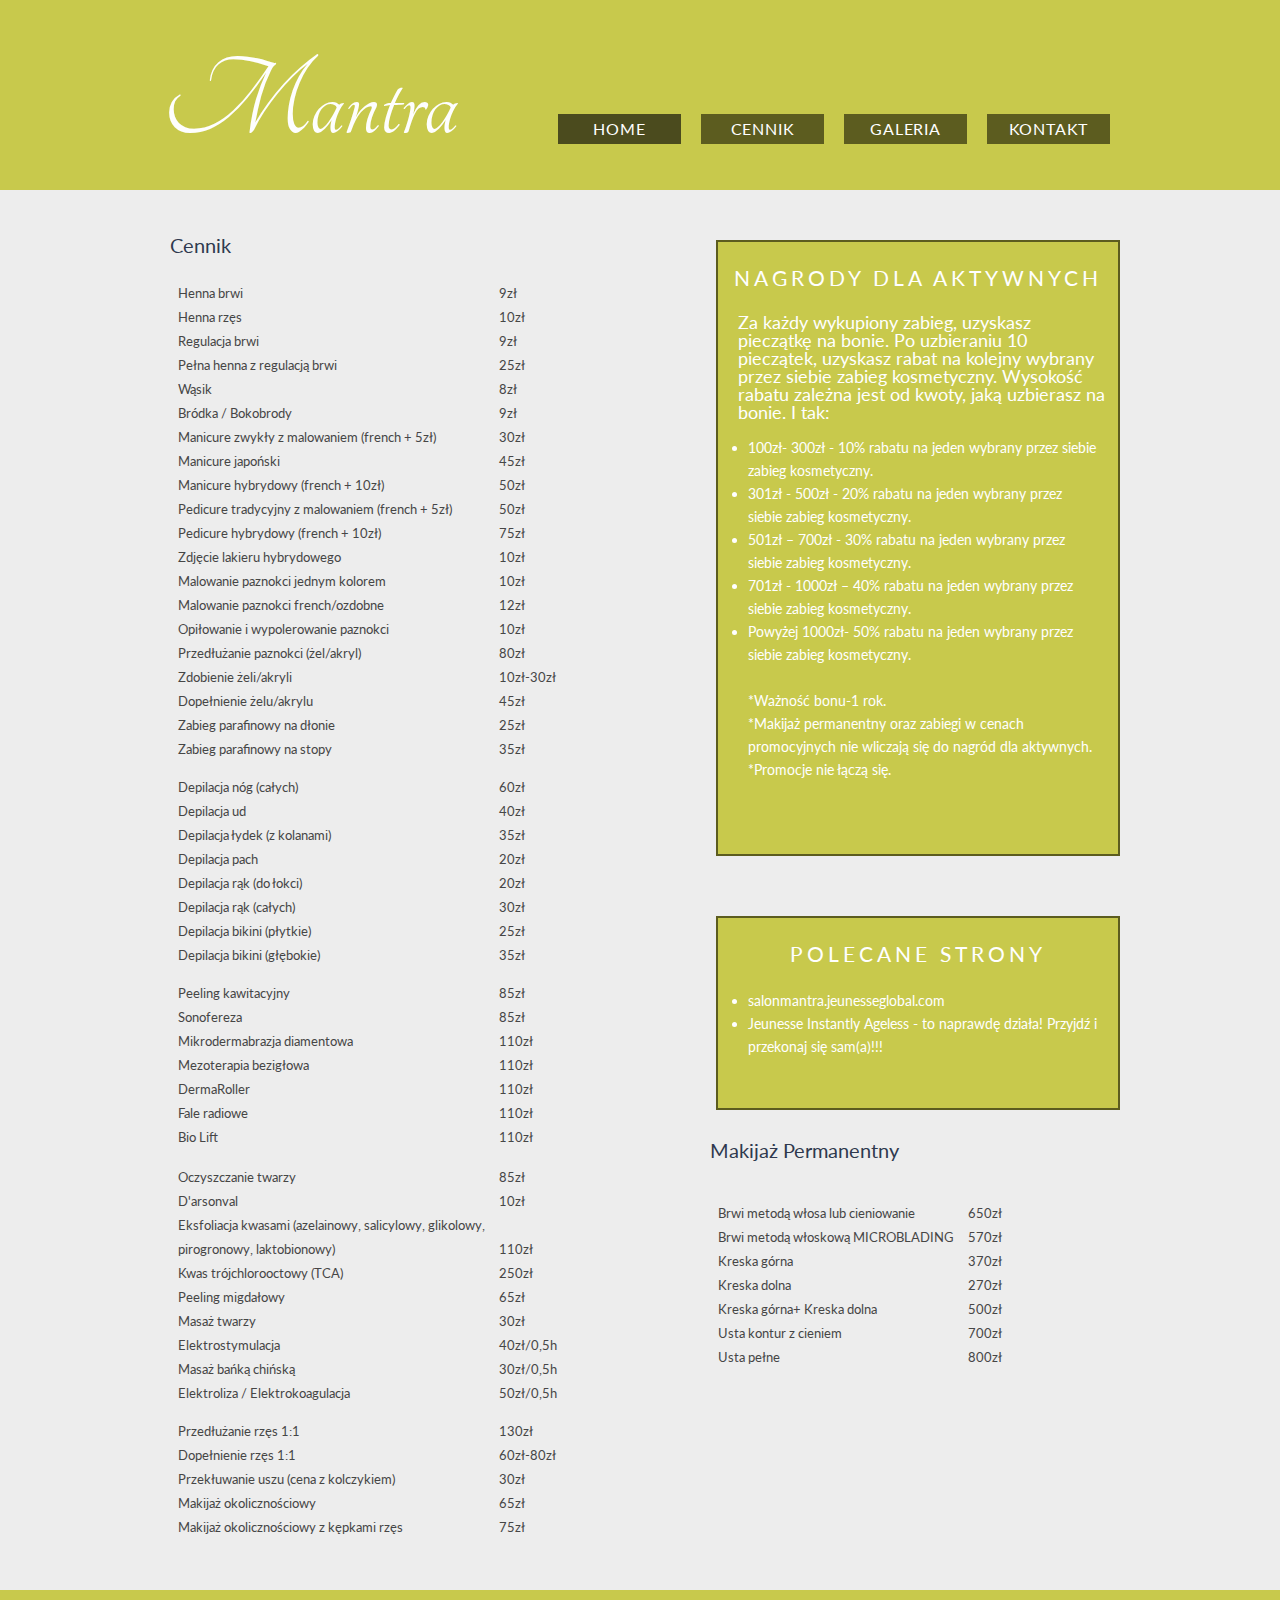
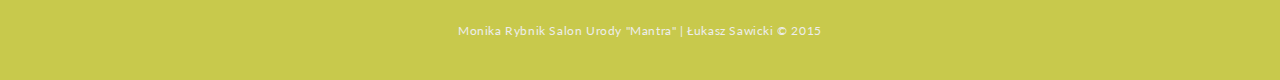
==== Salon Mantra/cennik.html @ 56162631 "strona mantra" ====
<!DOCTYPE HTML>
<!-- Website Template by freewebsitetemplates.com -->
<html>
<head>
	<meta charset="UTF-8">
	<meta name="keywords" content="salon urody, salon kosmetyczny, salon marta, salon piękności, Monika Rybnik, salon urody Białystok, salon kosmetyczny, mantra, mantra Białystok, mantra Bialystok, salon Białystok, cennik, cena, zabiegi, zabieg koszt,uroda białystok" />
	<title>Cennik Mantra-Salon Urody Białystok</title>
	<link rel="stylesheet" href="css/style.css" type="text/css">
	<link href='https://fonts.googleapis.com/css?family=Lato|Montez|Mr+Dafoe|Nothing+You+Could+Do|Tangerine' rel='stylesheet' type='text/css'>
</head>
<body>
	<div id="header">
		<div class="section">
			<div class="logo">
				<a href="index.html">Mantra</a>
			</div>
			<ul>
				<li>
					<a href="index.html">home</a>
				</li>
				<li>
					<a href="cennik.html">cennik</a>
				</li>
				<li>
					<a href="galeria.html">galeria</a>
				</li>				
				<li>
					<a href="kontakt.html">kontakt</a>
				</li>
			</ul>
		</div>
	</div>
	<div id="body">
		<div class="blog">
			<div class="content">
				<h3>cennik</h3>
				<p>
					<table>
					<tr>
						<td>Henna brwi</td>	<td>9zł</td>
					</tr>
					<tr>
						<td>Henna rzęs</td>	<td>10zł</td>
					</tr>
					<tr>
						<td>Regulacja brwi</td>	<td>9zł</td>
					</tr>
					<tr>
						<td>Pełna henna z regulacją brwi</td>	<td>25zł</td>
					</tr>
					<tr>
						<td>Wąsik</td>	<td>8zł</td>
					</tr>
					<tr>
						<td>Bródka / Bokobrody</td>	<td>9zł</td>
					</tr>
					<tr>
						<td>Manicure zwykły z malowaniem (french + 5zł) </td>	<td>30zł</td>
					</tr>
					<tr>
						<td>Manicure japoński</td>	<td>45zł</td>
					</tr>
					<tr>
						<td>Manicure hybrydowy (french + 10zł)</td>	<td>50zł</td>
					</tr>
					<tr>
						<td>Pedicure tradycyjny z malowaniem (french + 5zł)</td>	<td>50zł</td>
					</tr>
					<tr>
						<td>Pedicure hybrydowy (french + 10zł)</td>	<td>75zł</td>
					</tr>
					
					<tr>
						<td>Zdjęcie lakieru hybrydowego </td>	<td>10zł</td>
					</tr>
					<tr>
						<td>Malowanie paznokci jednym kolorem</td>	<td>10zł</td>
					</tr>
					<tr>
						<td>Malowanie paznokci french/ozdobne</td>	<td>12zł</td>
					</tr>
					<tr>
						<td>Opiłowanie i wypolerowanie paznokci</td>	<td>10zł</td>
					</tr>
					<tr>
						<td>Przedłużanie paznokci (żel/akryl)</td>	<td>80zł</td>
					</tr>
					<tr>
						<td>Zdobienie żeli/akryli</td>	<td>10zł-30zł</td>
					</tr>
					<tr>
						<td>Dopełnienie żelu/akrylu</td>	<td>45zł</td>
					</tr>
					<tr>
						<td>Zabieg parafinowy na dłonie</td>	<td>25zł</td>
					</tr>
					<tr>
						<td>Zabieg parafinowy na stopy</td>	<td>35zł</td>
					</tr>
					<tr>
						<td></td>	<td></td>
					</tr>
					<tr>
						<td>Depilacja nóg (całych)</td>	<td>60zł</td>
					</tr>
					<tr>
						<td>Depilacja ud</td>	<td>40zł</td>
					</tr>
					<tr>
						<td>Depilacja łydek (z kolanami)</td>	<td>35zł</td>
					</tr>
					<tr>
						<td>Depilacja pach</td>	<td>20zł</td>
					</tr>
					<tr>
						<td>Depilacja rąk (do łokci)</td>	<td>20zł</td>
					</tr>
					<tr>
						<td>Depilacja rąk (całych)</td>	<td>30zł</td>
					</tr>
					<tr>
						<td>Depilacja bikini (płytkie)</td>	<td>25zł</td>
					</tr>
					<tr>
						<td>Depilacja bikini (głębokie)</td>	<td>35zł</td>
					</tr>
					<tr>
						<td></td>	<td></td>
					</tr>
					<tr>
						<td>Peeling kawitacyjny</td>	<td>85zł</td>
					</tr>
					<tr>
						<td>Sonofereza</td>	<td>85zł</td>
					</tr>
					<tr>
						<td>Mikrodermabrazja diamentowa</td>	<td>110zł</td>
					</tr>
					<tr>
						<td>Mezoterapia bezigłowa</td>	<td>110zł</td>
					</tr>
					<tr>
						<td>DermaRoller</td>	<td>110zł</td>
					</tr>
					<tr>
						<td>Fale radiowe</td>	<td>110zł</td>
					</tr>
					<tr>
						<td>Bio Lift</td>	<td>110zł</td>
					</tr>
					<tr>
						<td></td>	<td></td>
					</tr><tr>
					<tr>
						<td>Oczyszczanie twarzy</td>	<td>85zł</td>
					</tr>
					<tr>
						<td>D'arsonval</td>	<td>10zł</td>
					</tr>
					<tr>
						<td>Eksfoliacja kwasami (azelainowy, salicylowy, glikolowy,</td>
					</tr>
					<tr>
						<td>pirogronowy, laktobionowy)</td><td>110zł</td>
					</tr>
					
					<tr>
						<td>Kwas trójchlorooctowy (TCA)</td><td>250zł</td>
					</tr>	
					
					
					
					
					
					
					<tr>
						<td>Peeling migdałowy</td>	<td>65zł</td>
					</tr>
					<tr>
						<td>Masaż twarzy</td>	<td>30zł</td>
					</tr>
					<tr>
						<td>Elektrostymulacja</td>	<td>40zł/0,5h</td>
					</tr>
					<tr>
						<td>Masaż bańką chińską</td>	<td>30zł/0,5h</td>
					</tr>
					<tr>
						<td>Elektroliza / Elektrokoagulacja</td>	<td>50zł/0,5h</td>
					</tr>
					<tr>
						<td></td>	<td></td>
					</tr><tr>
						<td>Przedłużanie rzęs 1:1</td>	<td>130zł</td>
					</tr>
					<tr>
						<td>Dopełnienie rzęs 1:1</td>	<td>60zł-80zł</td>
					</tr>
					<tr>
						<td>Przekłuwanie uszu (cena z kolczykiem)</td>	<td>30zł</td>
					</tr>
					<tr>
						<td>Makijaż okolicznościowy</td>	<td>65zł</td>
					</tr>
					<tr>
						<td>Makijaż okolicznościowy z kępkami rzęs</td>	<td>75zł</td>
					</tr>
					
					</table>
				</p>
			</div>
			<div class="sidebar">
				<h3>NAGRODY DLA AKTYWNYCH</h3>	
					<p>
						Za każdy wykupiony zabieg, uzyskasz pieczątkę na bonie. Po uzbieraniu 10 pieczątek, uzyskasz rabat na kolejny wybrany przez siebie zabieg kosmetyczny. Wysokość rabatu zależna jest od kwoty, jaką uzbierasz na bonie. I tak:
					</p>
				
					<ul>
					<li>
						100zł- 300zł  - 10% rabatu na jeden wybrany przez siebie zabieg kosmetyczny.					
					</li>
					<li>
						301zł - 500zł - 20% rabatu na jeden wybrany przez siebie zabieg kosmetyczny.			
					</li>
					<li>
						501zł – 700zł - 30% rabatu na jeden wybrany przez siebie zabieg kosmetyczny.			
					</li>
					<li>
						701zł - 1000zł – 40% rabatu na jeden wybrany przez siebie zabieg kosmetyczny.				
					</li>
					<li>
						Powyżej 1000zł- 50% rabatu  na jeden wybrany przez siebie zabieg kosmetyczny.
					</li></br>
					*Ważność bonu-1 rok.</br>
					*Makijaż permanentny  oraz zabiegi w cenach promocyjnych nie wliczają się do nagród dla aktywnych.</br>                                                                                                                         
					*Promocje nie łączą się.</br></br>
				</ul>
			</div>
			
			<div class="sidebar">
				
					<h3>
					POLECANE STRONY     
					</h3>
					<ul>
						<li><a href="http://www.salonmantra.jeunesseglobal.com" target="_blank">salonmantra.jeunesseglobal.com</a></li>
                        <li><a href="https://www.youtube.com/watch?v=LsqzPWIlyFk" target="_blank">Jeunesse Instantly Ageless - to naprawdę działa! Przyjdź i  przekonaj się sam(a)!!! </a></li>
				</ul>
			</div>
			
			<table>
			<h3>Makijaż Permanentny</h3>
					<tr>
						<td>Brwi metodą włosa lub cieniowanie</td>	<td>650zł</td>
					</tr>
					<tr>
						<td>Brwi metodą włoskową MICROBLADING</td>	<td>570zł</td>
					</tr>
					<tr>
						<td>Kreska górna</td>	<td>370zł</td>
					</tr>
					<tr>
						<td>Kreska dolna</td>	<td>270zł</td>
					</tr>
					<tr>
						<td>Kreska górna+ Kreska dolna</td>	<td>500zł</td>
					</tr>
					<tr>
						<td>Usta kontur z cieniem</td>	<td>700zł</td>
					</tr>
					<tr>
						<td>Usta pełne</td>	<td>800zł</td>
					</tr>
			
					
			</table>
		</div>
	</div>
	<div id="footer">
		<div>
			<p>
				Monika Rybnik Salon Urody "Mantra" | Łukasz Sawicki &copy; 2015 
			</p>
		</div>
	</div>
</body>
</html>
---- Salon Mantra/css/style.css ----
body {
	background: #ededed url(../images/bg-header1.gif) repeat-x top center;
	line-height: 1;
	font-size: 14px;
	margin: 0;
	padding: 0;
	font-family: 'Lato', sans-serif;
}
#header {
	margin: 0 auto;
	padding: 0;
	width: 960px;
}
#header .section {
	margin: 0;
	padding: 0;
	overflow: hidden;
}
#header .section .logo {
	float: left;
	margin: 0;
	padding:40px 0 0 0;
	width: 300px;
}
#header .section .logo a {
	color: #fefefe;
	display: block;
	font-family:'Tangerine', cursive;
	font-size: 120px;
	font-weight: normal;
	height: 150px;
	line-height: 130px;
	margin: 0;
	padding: 0;
	text-align:center;
	text-decoration: none;
	width: 300px;
}
#header .section ul {
	display: inline-block;
	float: right;
	margin: 0;
	overflow: hidden;
	padding: 114px 0 0;
}
#header .section ul li {
	background-color:#5C5C1F;
	display: inline-block;
	float: left;
	list-style: none;
	margin: 0 10px;
	padding: 0;
	width:123px;
	height:30px;
	text-align:center;
	font-family: 'Lato', sans-serif;
}
#header .section ul li:first-child
{
	background-color:#4b4b1e;
}
#header .section ul li a {
	color: #fff;
	display: inline-block;
	font-size: 16px;
	height: 30px;
	letter-spacing: 0.05em;
	line-height: 30px;
	margin: 0;
	padding: 0 15px;
	text-align: center;
	text-decoration: none;
	text-transform: uppercase;
}
#header .section ul li a:hover {
	color: #ccc;
}
#header .article {
	background: #fff;
	border: 2px solid #5C5C1F;
	border-radius: 4px;
	margin: 50px auto 28px;
	overflow: hidden;
	padding: 0;
	width: 936px;

}
#header .article img {
	display: block;
	float: left;
	margin: 0 50px 0 0;
	padding: 0;
}
#header .article h1 {
	color: #1b2130;
	font-family: 'Lato', sans-serif;
	font-size: 15px;
	font-weight: normal;
	margin: 0;
	padding:0 5px 0 0;
}
#header .article h1 > span
{
	margin-left:325px;
	font-size:30px;
	font-family:'Tangerine';
}
#header .article h2 {
	color: #1b2130;
	font-family: 'Lato', sans-serif;
	font-size: 25px;
	font-weight: normal;
	margin: 0 ;
	text-align:center;
	padding:15px 6px 5px;
	line-height:175%;
}
#body {
	margin: 0 auto;
	min-height: 812px;
	padding: 20px 0 50px;
	width: 960px;
}
#body > ul {
	margin: 0;
	overflow: hidden;
	padding: 0;
}
#body > ul li {
	float: left;
	list-style: none;
	margin: 0 10px;
	padding: 0;
	width: 220px;
}
#body > ul li > a {
	border:2px solid #5C5C1F;
	display: block;
	margin: 0;
	padding:0;
	height:170px;
	color:#464646;
	text-decoration:none;
}
#body > ul li > a:hover {
	opacity: 0.9;
}
#body > ul li b {
	color: #000;
	display: block;
	font-size: 18px;
	font-weight: normal;
	margin: 0;
	padding: 10px 0 5px;
	text-transform: capitalize;
}
#body > ul li p {
	color: #464646;
	font-size: 12px;
	line-height: 24px;
	margin: 0;
	padding: 0;
}
#body > ul li p a
{
	color:#464646;
	text-decoration:underline;
}
#body > ul li p a:hover
{
	color:#121212;
}
#body > div {
	margin: 0;
	overflow: hidden;
	padding: 50px 0 0;
}

#body h2 {
	background-color:#5C5C1F;
	color: #fff;
	font-family: 'Comfortaa-Regular';
	font-size: 20px;
	font-weight: normal;
	height: 47px;
	letter-spacing: 0.1em;
	left: 15px;
	line-height: 47px;
	margin: 0;
	padding: 0 25px;
	position: absolute;
	text-transform: capitalize;
	top: -14px;
}
#body h3 {
	color: #2f394e;
	margin: 0;
	padding: 0;
	font-size: 20px;
	font-weight: normal;
	margin: 0;
	padding: 25px 10px 40px;
	text-transform: capitalize;
}
#body > b {
	color: #2f394e;
	display: inline-block;
	font-size: 18px;
	font-weight: normal;
	margin: 0;
	padding: 0 10px;
	text-transform: capitalize;
}
#body > p {
	color: #fff;
	font-size: 13px;
	line-height: 24px;
	margin: 0;
	padding: 30px 10px;
}
#body > p a {
	color: #464646;
	text-decoration: underline;
}
#body > p a:hover {
	color: #252525;
}
#body div div {
	float: left;
	margin: 0 10px;
	padding: 0;
}
#body .zabiegi
{
	float:right;
	font-size:16px;
	line-height:23px;
	color:#464646;
}
#body .zdj
{
	float:left;
	min-height:800px;
	margin:30px 40px 10px 0;
	width:350px;
	color:#464646;
}
#body .zdj > img
{
	margin: 0 30px 50px 0;
}
#body .zdj > ul > li
{
	font-size:15px;
	line-height:22px;
}
#body .zdj > ul > li:first-child
{
	list-style:none;
	color:#000;
	font-size:20px;
	padding:0 0 10px 0;
}
#body .zdj > ul > li >a
{
	color:#464646;
	text-decoration:none;
}
#body .zdj > ul > li >a:hover
{
	color:#121212;
	text-decoration:underline;
}
#body .zabiegi h3
{
	font-size:25px;
	color:#000;
}
#body .galeria 
{
	width:800px;
	margin-left:auto;
	margin-right:auto;
	margin-top:30px;
}
#body .galeria  > img
{
	width:190px;
	padding:20px;
	border:2px solid #5C5C1F;
	margin:10px;
}
#body div .featured {
	min-height: 450px;
	position: relative;
	width: 220px;

}
#body div .featured h2 {
	text-align: center;
}
#body div .featured h3 {
	color: #000;
	display: block;
	font-size: 18px;
	font-weight: normal;
	margin: 0;
	padding: 10px 0 5px;
	text-transform: capitalize;;
}
#body div .featured h1 {
	color: #000;
	display: block;
	font-size: 30px;
	font-weight: normal;
	margin: 0;
	padding: 10px 0 5px;
	text-transform: capitalize;
	text-align:center;
	margin-top:40px;
	line-height:160%;
}
#body div .featured th{
	color: #000;
	text-align:22px;
	
}
#body div .featured img {
	display: block;
	float: left;
	padding: 0;
	border:2px solid #5C5C1F;
	margin: 0 10px 10px 0;
}
#body div .featured p {
	clear: both;
	color: #464646;
	font-size: 12px;
	line-height: 24px;
	margin: 0;
	padding: 0;
}
#body div .featured h6{

}
#body div .featured p a {
	color: #464646;
}
#body div .featured p a:hover {
	color: #121212;
}
#body div .featured a> img:hover
{
	opacity: 0.9;
}
#body div .section {
	width: 460px;
}
#body div .section div {
	background: #c8c94c;
	border: 2px solid #5C5C1F;
	border-radius: 4px;
	float: none;
	margin: 0;
	padding: 0 15px;
	position: relative;
}
#body div .section .article {
	height: 183px;
	margin-bottom: 25px;
	padding: 35px 15px 20px;
	text-align: right;
}
#body div.section .article span 
{
	font-size:35px;
	line-height:220%;
	letter-spacing:1.5px;
	
}
#body div .section .article p {
	color: #fff;
	font-size: 17px;
	line-height: 135%;
	margin: 0;
	padding: 20px 0px;
	text-align: left;
	padding:0 25px 25px 25px;
}
#body div .section .article p a {
	color: #f5f5f5;
	font-size:15px;
	text-decoration:none;
}
#body div .section .article p a:hover {
	color: #333;
	text-decoration: underline;
}
#body div .section .article > a {
	color: #f5f5f5;
	font-size: 18px;
	text-decoration: none;

}
#body div .section .article > a:hover {
	color: #97d0d3;
}
#body div .section .newsletter {

	padding: 25px 35px 0 35px;
	position: relative;
	color:#ffffff;
}

#body  .section .newsletter > p  {
	font-size: 24px;
	letter-spacing: 0.03em;
	line-height: 20px;
	margin: 0;
	padding: 30px 0 0 0;
}
#body  .section .newsletter > p >table,tr,th
{
	font-size:18px;
	color:#ffffff;
	font-weight:normal;
	padding:5px 0 5px 25px;
	line-height:19px;
}
#body > .article {
	margin: 0;
	padding: 0;
	float:left
}
#body > .article p {
	color: #464646;
	font-size: 18px;
	line-height: 32px;
	margin: 0;
	padding: 0 10px;
}
#body > .article p >span
{
	line-height:45px;
	font-size:28px;
}
#body > .article h3 {
	padding-bottom: 25px;
	font-size:35px;
}
#body .sidebar_kon {
	float: right;
	margin: 30px 0 50px 0;
	padding: 0;
	width: 460px;
	min-height:400px;
	border:2px solid #5C5C1F;
}
#body .blog {
	padding: 0;
}
#body .content {
	float: left;
	margin: 0 55px 0 10px;
	padding: 0;
	width: 485px;
}
#body .content h3 {
	padding-bottom: 25px;
	padding-left: 0;
}
#body .content p {
	color: #464646;
	font-size: 13px;
	line-height: 24px;
	margin: 0;
	padding: 0 0 0;
}
#body .content p table, td,tr
{
	color:#464646;
	padding:6px;
	font-size:13px;
	line-height:10px;
}
#body .sidebar {
	background-color:#c8c94c;
	float: right;
	margin: 30px 0 30px 0;
	padding: 0;
	width: 400px;
	min-height:150px;
	border:2px solid #5C5C1F;
}
#body .sidebar a
{
	text-decoration:none;
	color:white;
}
#body .sidebar h3 {
	
	color: #ffffff;
	font-family: 'Lato', sans-serif;
	font-size: 21px;
	font-weight: normal;
	margin: 0;
	padding: 25px 10px;
	text-align: center;
	text-transform: capitalize;
	letter-spacing:4px;
}
#body .sidebar p
{
	color:#fff;
	font-size:18px;
	padding:0 5px 0 10px;	
	font-family: 'Lato', sans-serif;
	margin: 0 5px 15px 10px;
}
#body .sidebar ul {
	
	margin: 0 0 0 10px;
	padding: 0 20px 50px;
	color:#fff;
	line-height:23px;
}
#body .sidebar ul li {

	margin: 0;
	padding: 0 0 0;
}

#footer {
	background:#c8c94c;
	margin: 0;
	padding: 0;

}
#footer > div {
	margin: 0 auto;
	padding: 30px 0 30px;
	overflow: hidden;
	text-align: center;
	width: 960px;
}
#footer div p {
	color: #ededed;
	font-size: 12px;
	letter-spacing: 0.05em;
	margin: 0;
	padding:5px;
	width:380px;
	height:20px;
	margin-left:auto;
	margin-right:auto;
}
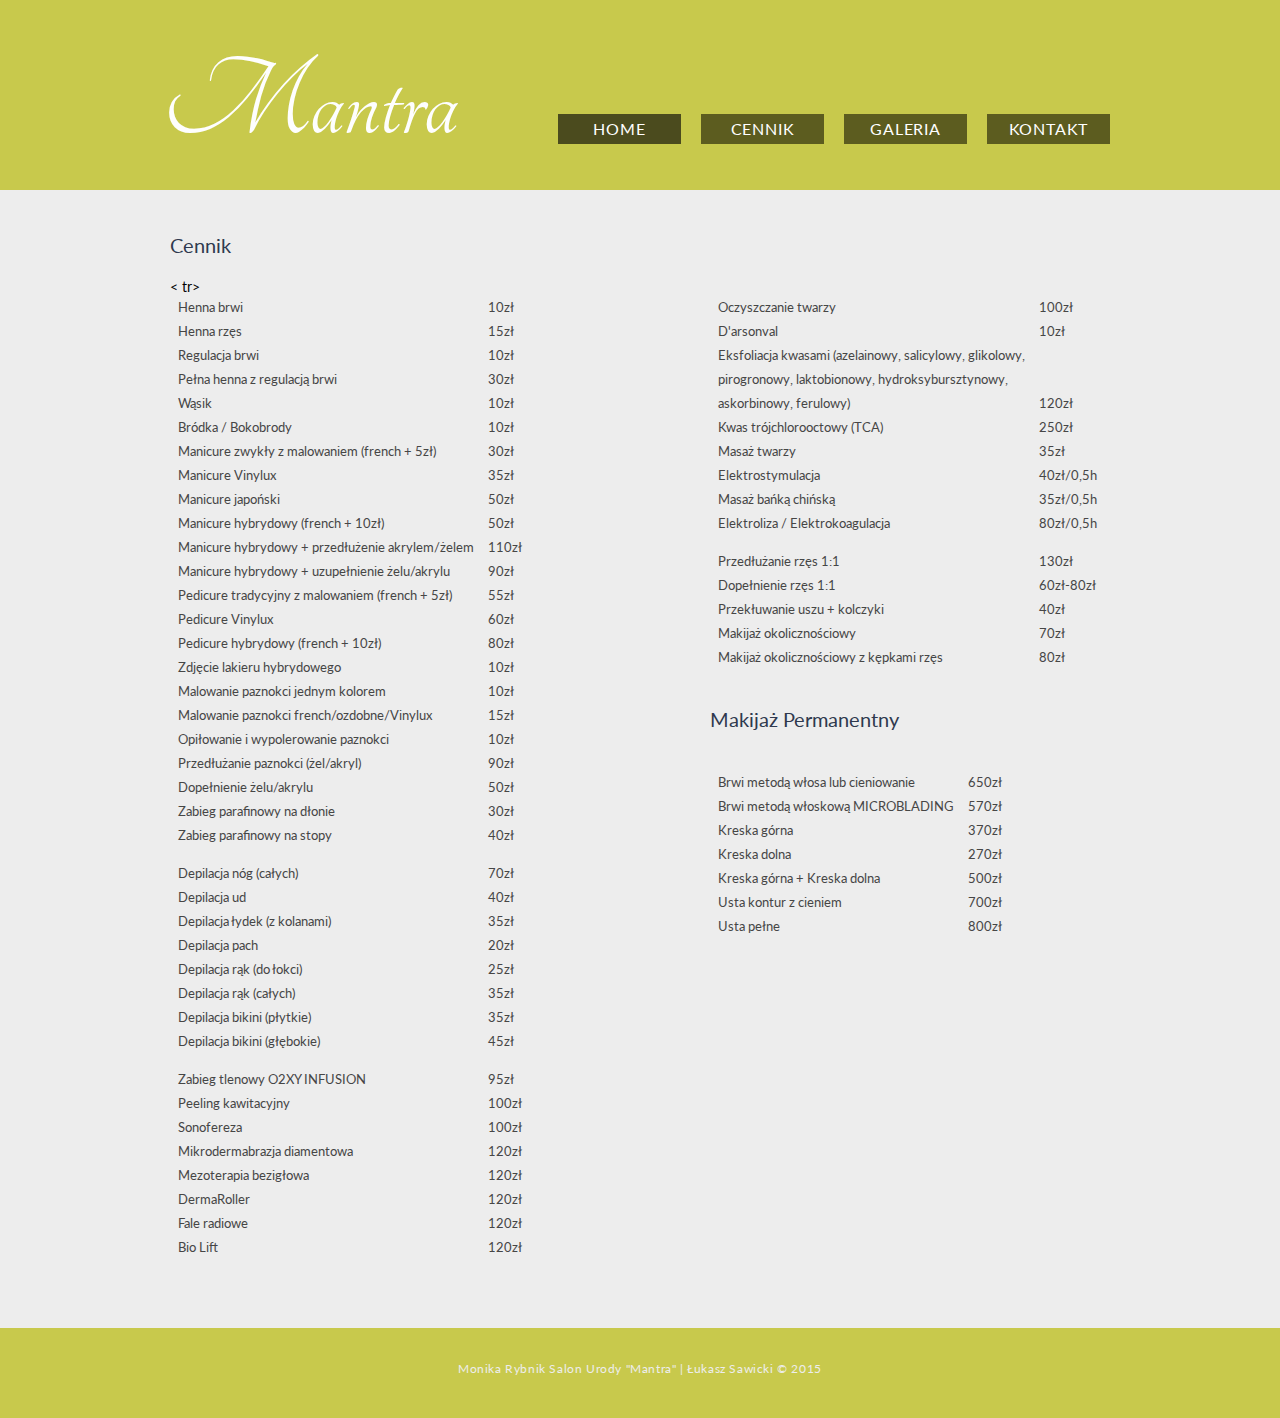
==== commit 1f1e7272: "cennik" ====
--- a/Salon Mantra/cennik.html
+++ b/Salon Mantra/cennik.html
@@ -34,40 +34,54 @@
 		<div class="blog">
 			<div class="content">
 				<h3>cennik</h3>
-				<p>
 					<table>
 					<tr>
-						<td>Henna brwi</td>	<td>9zł</td>
-					</tr>
-					<tr>
-						<td>Henna rzęs</td>	<td>10zł</td>
-					</tr>
-					<tr>
-						<td>Regulacja brwi</td>	<td>9zł</td>
-					</tr>
-					<tr>
-						<td>Pełna henna z regulacją brwi</td>	<td>25zł</td>
-					</tr>
-					<tr>
-						<td>Wąsik</td>	<td>8zł</td>
-					</tr>
-					<tr>
-						<td>Bródka / Bokobrody</td>	<td>9zł</td>
+						<td>Henna brwi</td>	<td>10zł</td>
+					</tr>
+					<tr>
+						<td>Henna rzęs</td>	<td>15zł</td>
+					</tr>
+					<tr>
+						<td>Regulacja brwi</td>	<td>10zł</td>
+					</tr>
+					<tr>
+						<td>Pełna henna z regulacją brwi</td>	<td>30zł</td>
+					</tr>
+					<tr>
+						<td>Wąsik</td>	<td>10zł</td>
+					</tr>
+					<tr>
+						<td>Bródka / Bokobrody</td>	<td>10zł</td>
 					</tr>
 					<tr>
 						<td>Manicure zwykły z malowaniem (french + 5zł) </td>	<td>30zł</td>
 					</tr>
 					<tr>
-						<td>Manicure japoński</td>	<td>45zł</td>
+						<td>Manicure Vinylux</td>	<td>35zł</td>
+					</tr><
+					tr>
+						<td>Manicure japoński</td>	<td>50zł</td>
 					</tr>
 					<tr>
 						<td>Manicure hybrydowy (french + 10zł)</td>	<td>50zł</td>
 					</tr>
-					<tr>
-						<td>Pedicure tradycyjny z malowaniem (french + 5zł)</td>	<td>50zł</td>
-					</tr>
-					<tr>
-						<td>Pedicure hybrydowy (french + 10zł)</td>	<td>75zł</td>
+					
+					<tr>
+						<td>Manicure hybrydowy + przedłużenie akrylem/żelem</td>	<td>110zł</td>
+					</tr>
+					
+					<tr>
+						<td>Manicure hybrydowy + uzupełnienie żelu/akrylu</td>	<td>90zł</td>
+					</tr>
+					<tr>
+						<td>Pedicure tradycyjny z malowaniem (french + 5zł)</td>	<td>55zł</td>
+					</tr>
+					
+					<tr>
+						<td>Pedicure Vinylux</td>	<td>60zł</td>
+					</tr>
+					<tr>
+						<td>Pedicure hybrydowy (french + 10zł)</td>	<td>80zł</td>
 					</tr>
 					
 					<tr>
@@ -77,31 +91,29 @@
 						<td>Malowanie paznokci jednym kolorem</td>	<td>10zł</td>
 					</tr>
 					<tr>
-						<td>Malowanie paznokci french/ozdobne</td>	<td>12zł</td>
+						<td>Malowanie paznokci french/ozdobne/Vinylux</td>	<td>15zł</td>
 					</tr>
 					<tr>
 						<td>Opiłowanie i wypolerowanie paznokci</td>	<td>10zł</td>
 					</tr>
 					<tr>
-						<td>Przedłużanie paznokci (żel/akryl)</td>	<td>80zł</td>
-					</tr>
-					<tr>
-						<td>Zdobienie żeli/akryli</td>	<td>10zł-30zł</td>
-					</tr>
-					<tr>
-						<td>Dopełnienie żelu/akrylu</td>	<td>45zł</td>
-					</tr>
-					<tr>
-						<td>Zabieg parafinowy na dłonie</td>	<td>25zł</td>
-					</tr>
-					<tr>
-						<td>Zabieg parafinowy na stopy</td>	<td>35zł</td>
-					</tr>
-					<tr>
-						<td></td>	<td></td>
-					</tr>
-					<tr>
-						<td>Depilacja nóg (całych)</td>	<td>60zł</td>
+						<td>Przedłużanie paznokci (żel/akryl)</td>	<td>90zł</td>
+					</tr>
+					
+					<tr>
+						<td>Dopełnienie żelu/akrylu</td>	<td>50zł</td>
+					</tr>
+					<tr>
+						<td>Zabieg parafinowy na dłonie</td>	<td>30zł</td>
+					</tr>
+					<tr>
+						<td>Zabieg parafinowy na stopy</td>	<td>40zł</td>
+					</tr>
+					<tr>
+						<td></td>	<td></td>
+					</tr>
+					<tr>
+						<td>Depilacja nóg (całych)</td>	<td>70zł</td>
 					</tr>
 					<tr>
 						<td>Depilacja ud</td>	<td>40zł</td>
@@ -113,46 +125,79 @@
 						<td>Depilacja pach</td>	<td>20zł</td>
 					</tr>
 					<tr>
-						<td>Depilacja rąk (do łokci)</td>	<td>20zł</td>
-					</tr>
-					<tr>
-						<td>Depilacja rąk (całych)</td>	<td>30zł</td>
-					</tr>
-					<tr>
-						<td>Depilacja bikini (płytkie)</td>	<td>25zł</td>
-					</tr>
-					<tr>
-						<td>Depilacja bikini (głębokie)</td>	<td>35zł</td>
-					</tr>
-					<tr>
-						<td></td>	<td></td>
-					</tr>
-					<tr>
-						<td>Peeling kawitacyjny</td>	<td>85zł</td>
-					</tr>
-					<tr>
-						<td>Sonofereza</td>	<td>85zł</td>
-					</tr>
-					<tr>
-						<td>Mikrodermabrazja diamentowa</td>	<td>110zł</td>
-					</tr>
-					<tr>
-						<td>Mezoterapia bezigłowa</td>	<td>110zł</td>
-					</tr>
-					<tr>
-						<td>DermaRoller</td>	<td>110zł</td>
-					</tr>
-					<tr>
-						<td>Fale radiowe</td>	<td>110zł</td>
-					</tr>
-					<tr>
-						<td>Bio Lift</td>	<td>110zł</td>
-					</tr>
-					<tr>
-						<td></td>	<td></td>
-					</tr><tr>
-					<tr>
-						<td>Oczyszczanie twarzy</td>	<td>85zł</td>
+						<td>Depilacja rąk (do łokci)</td>	<td>25zł</td>
+					</tr>
+					<tr>
+						<td>Depilacja rąk (całych)</td>	<td>35zł</td>
+					</tr>
+					<tr>
+						<td>Depilacja bikini (płytkie)</td>	<td>35zł</td>
+					</tr>
+					<tr>
+						<td>Depilacja bikini (głębokie)</td>	<td>45zł</td>
+					</tr>
+					<tr>
+						<td></td>	<td></td>
+					</tr>
+					
+					<tr>
+						<td>Zabieg tlenowy O2XY INFUSION</td><td>95zł</td>
+					</tr>
+					<tr>
+						<td>Peeling kawitacyjny</td>	<td>100zł</td>
+					</tr>
+					<tr>
+						<td>Sonofereza</td>	<td>100zł</td>
+					</tr>
+					<tr>
+						<td>Mikrodermabrazja diamentowa</td>	<td>120zł</td>
+					</tr>
+					<tr>
+						<td>Mezoterapia bezigłowa</td>	<td>120zł</td>
+					</tr>
+					<tr>
+						<td>DermaRoller</td>	<td>120zł</td>
+					</tr>
+					<tr>
+						<td>Fale radiowe</td>	<td>120zł</td>
+					</tr>
+					<tr>
+						<td>Bio Lift</td>	<td>120zł</td>
+					</tr>
+					<tr>
+						<td></td>	<td></td>
+					</tr><tr>
+					<tr>
+					</table>
+					</div>
+					
+					
+					
+					
+					
+					
+					
+					
+					<table>
+					<tr>
+						<td></td>	<td></td>
+					</tr><tr>
+						<td></td>	<td></td>
+					</tr><tr>
+						<td></td>	<td></td>
+					</tr><tr>
+						<td></td>	<td></td>
+					</tr><tr>
+						<td></td>	<td></td>
+					</tr><tr>
+						<td></td>	<td></td>
+					</tr>
+					
+					
+					
+					
+					
+						<td>Oczyszczanie twarzy</td>	<td>100zł</td>
 					</tr>
 					<tr>
 						<td>D'arsonval</td>	<td>10zł</td>
@@ -161,32 +206,27 @@
 						<td>Eksfoliacja kwasami (azelainowy, salicylowy, glikolowy,</td>
 					</tr>
 					<tr>
-						<td>pirogronowy, laktobionowy)</td><td>110zł</td>
+						<td>pirogronowy, laktobionowy, hydroksybursztynowy,</td>
+					</tr>
+					<tr>
+						<td>askorbinowy, ferulowy)</td>	<td>120zł</td>
 					</tr>
 					
 					<tr>
 						<td>Kwas trójchlorooctowy (TCA)</td><td>250zł</td>
 					</tr>	
-					
-					
-					
-					
-					
-					
-					<tr>
-						<td>Peeling migdałowy</td>	<td>65zł</td>
-					</tr>
-					<tr>
-						<td>Masaż twarzy</td>	<td>30zł</td>
+				
+					<tr>
+						<td>Masaż twarzy</td>	<td>35zł</td>
 					</tr>
 					<tr>
 						<td>Elektrostymulacja</td>	<td>40zł/0,5h</td>
 					</tr>
 					<tr>
-						<td>Masaż bańką chińską</td>	<td>30zł/0,5h</td>
-					</tr>
-					<tr>
-						<td>Elektroliza / Elektrokoagulacja</td>	<td>50zł/0,5h</td>
+						<td>Masaż bańką chińską</td>	<td>35zł/0,5h</td>
+					</tr>
+					<tr>
+						<td>Elektroliza / Elektrokoagulacja</td>	<td>80zł/0,5h</td>
 					</tr>
 					<tr>
 						<td></td>	<td></td>
@@ -197,56 +237,27 @@
 						<td>Dopełnienie rzęs 1:1</td>	<td>60zł-80zł</td>
 					</tr>
 					<tr>
-						<td>Przekłuwanie uszu (cena z kolczykiem)</td>	<td>30zł</td>
-					</tr>
-					<tr>
-						<td>Makijaż okolicznościowy</td>	<td>65zł</td>
-					</tr>
-					<tr>
-						<td>Makijaż okolicznościowy z kępkami rzęs</td>	<td>75zł</td>
-					</tr>
+						<td>Przekłuwanie uszu + kolczyki</td>	<td>40zł</td>
+					</tr>
+					<tr>
+						<td>Makijaż okolicznościowy</td>	<td>70zł</td>
+					</tr>
+					<tr>
+						<td>Makijaż okolicznościowy z kępkami rzęs</td>	<td>80zł</td>
+					</tr>
+					
+					<tr>
+						<td></td>	<td></td>
+					</tr>
+					
+					
 					
 					</table>
-				</p>
-			</div>
-			<div class="sidebar">
-				<h3>NAGRODY DLA AKTYWNYCH</h3>	
-					<p>
-						Za każdy wykupiony zabieg, uzyskasz pieczątkę na bonie. Po uzbieraniu 10 pieczątek, uzyskasz rabat na kolejny wybrany przez siebie zabieg kosmetyczny. Wysokość rabatu zależna jest od kwoty, jaką uzbierasz na bonie. I tak:
-					</p>
 				
-					<ul>
-					<li>
-						100zł- 300zł  - 10% rabatu na jeden wybrany przez siebie zabieg kosmetyczny.					
-					</li>
-					<li>
-						301zł - 500zł - 20% rabatu na jeden wybrany przez siebie zabieg kosmetyczny.			
-					</li>
-					<li>
-						501zł – 700zł - 30% rabatu na jeden wybrany przez siebie zabieg kosmetyczny.			
-					</li>
-					<li>
-						701zł - 1000zł – 40% rabatu na jeden wybrany przez siebie zabieg kosmetyczny.				
-					</li>
-					<li>
-						Powyżej 1000zł- 50% rabatu  na jeden wybrany przez siebie zabieg kosmetyczny.
-					</li></br>
-					*Ważność bonu-1 rok.</br>
-					*Makijaż permanentny  oraz zabiegi w cenach promocyjnych nie wliczają się do nagród dla aktywnych.</br>                                                                                                                         
-					*Promocje nie łączą się.</br></br>
-				</ul>
-			</div>
-			
-			<div class="sidebar">
-				
-					<h3>
-					POLECANE STRONY     
-					</h3>
-					<ul>
-						<li><a href="http://www.salonmantra.jeunesseglobal.com" target="_blank">salonmantra.jeunesseglobal.com</a></li>
-                        <li><a href="https://www.youtube.com/watch?v=LsqzPWIlyFk" target="_blank">Jeunesse Instantly Ageless - to naprawdę działa! Przyjdź i  przekonaj się sam(a)!!! </a></li>
-				</ul>
-			</div>
+			
+			
+			
+			
 			
 			<table>
 			<h3>Makijaż Permanentny</h3>
@@ -263,7 +274,7 @@
 						<td>Kreska dolna</td>	<td>270zł</td>
 					</tr>
 					<tr>
-						<td>Kreska górna+ Kreska dolna</td>	<td>500zł</td>
+						<td>Kreska górna + Kreska dolna</td>	<td>500zł</td>
 					</tr>
 					<tr>
 						<td>Usta kontur z cieniem</td>	<td>700zł</td>
